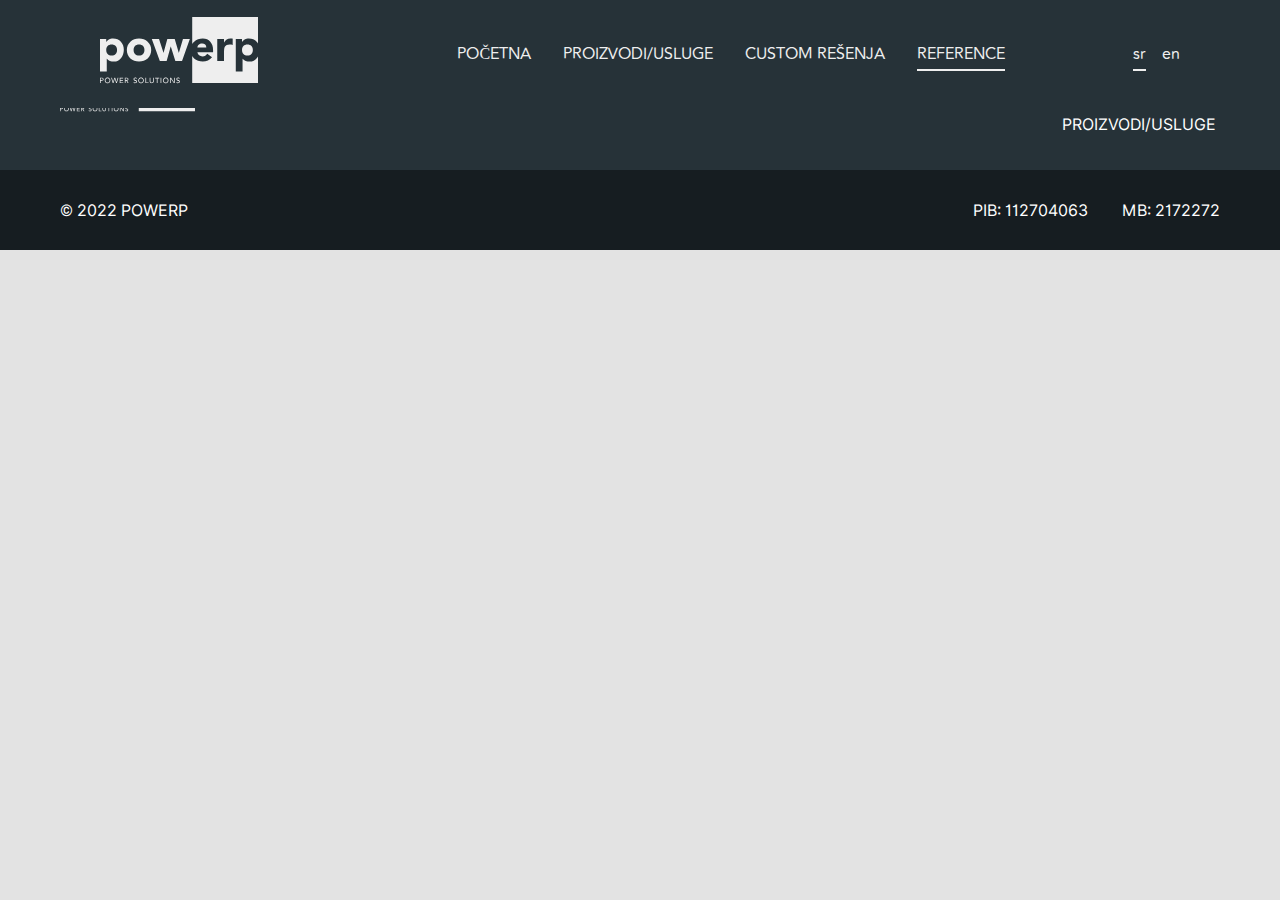
==== clients.html @ 22715ac1 "Navigation to Other Pages - DONE" ====
<!DOCTYPE html>
<html lang="en">
  <head>
    <meta charset="UTF-8" />
    <meta name="viewport" content="width=device-width, initial-scale=1.0" />
    <title>Reference</title>
    <link rel="stylesheet" href="style/common.css" />
    <link rel="stylesheet" href="style/mediaqueries.css" />
  </head>
  <body>
    <!-- Navigation -->
    <nav class="desktop-nav">
      <div class="logo"><img src="assets/images/logo.svg" alt="Logo" /></div>
      <div class="links">
        <ul class="nav-links">
          <li><a href="index.html">početna</a></li>
          <li><a href="products.html">proizvodi/usluge</a></li>
          <li><a href="custom.html">custom rešenja</a></li>
          <li><a href="#" class="active">reference</a></li>
        </ul>
        <ul class="language-links">
          <li><a href="#" class="active">sr</a></li>
          <li><a href="#">en</a></li>
        </ul>
      </div>
    </nav>

    <nav class="hamburger-nav">
      <div class="logo"><img src="assets/images/logo.svg" alt="Logo" /></div>
      <div class="hamburger-menu">
        <div class="hamburger-icon" onclick="toggleMenu()">
          <span></span>
          <span></span>
          <span></span>
          <span></span>
        </div>
        <div class="menu-links">
          <ul class="language-links">
            <li><a href="#" class="active">sr</a></li>
            <li><a href="#">en</a></li>
          </ul>
          <div class="logo">
            <img src="assets/images/logo.svg" alt="Logo" />
          </div>
          <li>
            <a href="#" class="active" onclick="toggleMenu()">šta radimo</a>
          </li>
          <li><a href="#" onclick="toggleMenu()">o nama</a></li>
          <li><a href="#" onclick="toggleMenu()">šta nudimo</a></li>
          <li><a href="#" onclick="toggleMenu()">kontakt</a></li>
        </div>
      </div>
    </nav>

    <!-- Footer Section -->
    <footer>
      <div class="contact-info-container">
        <div class="logo">
          <img src="./assets/images/logo.svg" alt="Logo" />
        </div>
        <div class="contact-container">
          <div class="contact-item">
            <img src="./assets/images/time-icon.svg" alt="Time" />
            <span>09-17h</span>
          </div>
          <div class="contact-item">
            <img src="./assets/images/pin-home-icon.svg" alt="Pin Home" />
            <span>Savski venac, Vojislava Vučkovića br.14</span>
          </div>
        </div>
        <ul class="contact-nav">
          <li><a href="#">power platforma</a></li>
          <li><a href="#">o nama</a></li>
          <li><a href="#">proizvodi/usluge</a></li>
        </ul>
      </div>
      <div class="copyright-container">
        <span>&copy; 2022 PowerP</span>
        <div class="right-part">
          <span>PIB: 112704063</span>
          <span>MB: 2172272</span>
        </div>
      </div>
    </footer>
  </body>
</html>
---- style/common.css ----
/* >>> General Styling <<< */

/* >> Custom Colors << */

:root {
  --nav-bg-color: #263238;
  --text-color-white: #eeeeee;
  --primary-color: #00a9bd;
  --primary-hover-color: #0e8390;
  --body-color: #e3e3e3;
  --btn-bg-color: #ff7f5c;
  --btn-bg-color-hover: #dc6848;
  --section-title-color: #4d4d4d;
  --text-color: #717171;
  --section-dark-bg-color: #1a1a1a;
  --copyright-bg-color: #161d21;
}

/* >> Custom Fonts << */

@font-face {
  font-family: "NavbarFont";
  src: url("../assets/fonts/avenir.ttf");
}

@font-face {
  font-family: "PageFontExtraBold";
  src: url("../assets/fonts/inter-extra-bold.otf");
}

@font-face {
  font-family: "PageFontBold";
  src: url("../assets/fonts/inter-bold.otf");
}

@font-face {
  font-family: "PageFont";
  src: url("../assets/fonts/inter-regular.otf");
}

* {
  margin: 0;
  padding: 0;
}

body {
  background-color: var(--body-color);
  overflow-x: hidden;
}

.title {
  font-family: "PageFontBold";
  font-size: 64px;
}

p {
  font-family: "PageFont";
  margin: 0;
  padding: 0;
  font-size: 18px;
}

.input-style {
  border: none;
  font-family: "PageFont";
  border-bottom: 1px solid black;
  background: transparent;
  padding: 5px 0;
  width: 250px;
}

.input-style:focus,
.input-style:focus-visible {
  outline: none;
}

.input-style::placeholder {
  color: black;
  font-family: "PageFont";
  font-size: 14px;
  text-transform: capitalize;
}

/* >>> Transition Styling <<<*/

a,
.btn {
  transition: all 300ms ease;
}

/* >>> Navbar Styling <<< */

nav,
.links,
.nav-links,
.language-links {
  display: flex;
}

nav {
  justify-content: space-around;
  align-items: center;
  position: fixed;
  z-index: 5;
  font-family: "NavbarFont";
  width: 100%;
  background-color: var(--nav-bg-color);
}

.nav-links {
  list-style: none;
  font-size: 16px;
  gap: 2rem;
  text-transform: uppercase;
}

.language-links {
  margin-left: 8rem;
  list-style: none;
  font-size: 16px;
  gap: 1rem;
}

.nav-links a,
.language-links a {
  color: var(--text-color-white);
  text-decoration: none;
  position: relative;
}

.nav-links a:after,
.language-links a:after {
  content: "";
  position: absolute;
  height: 2px;
  background-color: var(--text-color-white);
  width: 0;
  left: 0;
  bottom: -5px;
  transition: 0.4s;
}

.nav-links a:hover:after,
.nav-links a.active:after,
.language-links a.active:after,
.language-links a:hover:after {
  width: 100%;
}

/* >> Desktop Navbar Styling << */

.desktop-nav {
  height: 108px;
}

/* >> Mobile Navbar Styling << */

.hamburger-nav {
  display: none;
  height: 108px;
  position: relative;
}

.hamburger-menu {
  display: inline-block;
}

.hamburger-icon {
  height: 18px;
  width: 25px;
  position: relative;
  -webkit-transform: rotate(0deg);
  -moz-transform: rotate(0deg);
  -o-transform: rotate(0deg);
  transform: rotate(0deg);
  -webkit-transition: 0.5s ease-in-out;
  -moz-transition: 0.5s ease-in-out;
  -o-transition: 0.5s ease-in-out;
  transition: 0.5s ease-in-out;
  cursor: pointer;
}

.hamburger-icon span {
  display: block;
  position: absolute;
  height: 3px;
  width: 100%;
  background-color: var(--text-color-white);
  border-radius: 9px;
  opacity: 1;
  left: 0;
  -webkit-transform: rotate(0deg);
  -moz-transform: rotate(0deg);
  -o-transform: rotate(0deg);
  transform: rotate(0deg);
  -webkit-transition: 0.25s ease-in-out;
  -moz-transition: 0.25s ease-in-out;
  -o-transition: 0.25s ease-in-out;
  transition: 0.25s ease-in-out;
}

.hamburger-icon span:nth-child(1) {
  top: 0px;
}

.hamburger-icon span:nth-child(2),
#nav-icon3 span:nth-child(3) {
  top: 8px;
}

.hamburger-icon span:nth-child(4) {
  top: 16px;
}

.hamburger-icon.open span:nth-child(1) {
  top: 8px;
  width: 0%;
  left: 50%;
}

.hamburger-icon.open span:nth-child(2) {
  -webkit-transform: rotate(45deg);
  -moz-transform: rotate(45deg);
  -o-transform: rotate(45deg);
  transform: rotate(45deg);
  top: 8px;
}

.hamburger-icon.open span:nth-child(3) {
  -webkit-transform: rotate(-45deg);
  -moz-transform: rotate(-45deg);
  -o-transform: rotate(-45deg);
  transform: rotate(-45deg);
  top: 8px;
}

.hamburger-icon.open span:nth-child(4) {
  top: 8px;
  width: 0%;
  left: 50%;
}

.hamburger-menu .menu-links {
  position: absolute;
  display: flex;
  flex-direction: column;
  top: 100%;
  width: 100%;
  height: calc(100vh - 108px);
  background-color: var(--primary-color);
  left: 0;
  max-height: 0;
  overflow: hidden;
  transition: all 0.3 ease-in-out;
}

.hamburger-menu .menu-links a {
  display: block;
  text-align: center;
  padding: 20px;
  text-transform: capitalize;
  font-size: 16px;
  color: var(--text-color-white);
  text-decoration: none;
  transition: all 0.3 ease-in-out;
}

.hamburger-menu .menu-links .language-links {
  padding: 30px 20px 20px 20px;
}

.hamburger-menu .menu-links .language-links a {
  display: block;
  padding: 0;
  width: 100%;
  text-transform: uppercase;
  font-size: 14px;
}

.hamburger-menu .menu-links .logo {
  display: flex;
  justify-content: center;
  padding: 30px 0 40px 0;
}

.hamburger-menu .menu-links .logo img {
  height: 55px;
}

.hamburger-menu .menu-links li {
  list-style: none;
}

.hamburger-menu .menu-links.open {
  max-height: calc(100vh - 108px);
}

/* >>> Divider Styling <<< */

.divider {
  margin: 0;
  padding: 0;
  border: 0;
  height: 40px;
  width: 100%;
}

.gradient-1 {
  background: linear-gradient(
    90deg,
    rgba(38, 50, 56, 1) 0%,
    rgba(13, 129, 144, 1) 64%,
    rgba(0, 169, 189, 1) 100%
  );
}

/* >>> Button Styling <<< */

.btn {
  border-radius: 5px;
  background-color: var(--btn-bg-color);
  border: none;
  color: #ffffff;
  padding: 15px 30px;
  font-size: 16px;
  cursor: pointer;
}

.btn:hover {
  background-color: var(--btn-bg-color-hover);
}

/* >>> Partners Section Styling <<< */

@keyframes slide {
  from {
    transform: translateX(0);
  }

  to {
    transform: translateX(-100%);
  }
}

.partners-section {
  display: flex;
  justify-content: center;
  align-items: center;
}

.partners-content {
  display: flex;
  flex-direction: column;
  align-items: start;
  justify-content: center;
  width: 100%;
}

.partners-content .title {
  font-size: 44px;
  margin-bottom: 110px;
  margin-left: 120px;
}

.partners-content .title span {
  font-family: "PageFontExtraBold";
  color: var(--primary-color);
}

.partners-container {
  background-color: black;
  padding: 50px 0;
  width: 100%;
  overflow: hidden;
  white-space: nowrap;
  position: relative;
}

.partners-container::before {
  content: "";
  position: absolute;
  top: 0;
  left: 0;
  z-index: 2;
  width: 250px;
  height: 100%;
  background: linear-gradient(to left, rgba(0, 0, 0, 0), black);
}

.partners-container::after {
  content: "";
  position: absolute;
  top: 0;
  right: 0;
  z-index: 2;
  width: 250px;
  height: 100%;
  background: linear-gradient(to right, rgba(0, 0, 0, 0), black);
}

.partners-container:hover .partners-slide {
  animation-play-state: paused;
}

.partners-slide {
  display: inline-block;
  animation: 45s slide infinite linear;
}

.partners-slide img {
  height: 80px;
  margin: 0 120px;
}

/* >>> Map Section Styling <<< */

.map-section {
  display: flex;
  align-items: center;
  width: 100%;
}

.map-container img {
  width: 1070px;
}

.map-section .form-container {
  display: flex;
  flex-direction: column;
  justify-content: center;
  align-items: center;
  width: 100%;
}

.map-section .form-container .first-row,
.map-section .form-container .second-row {
  margin-bottom: 18px;
}

.map-section .form-container .first-row .input-style:first-child,
.map-section .form-container .second-row .input-style:first-child {
  margin-right: 40px;
}

.map-section .form-container textarea {
  width: 100% !important;
  border-color: var(--primary-color);
}

.map-section .form-container textarea::placeholder {
  color: var(--primary-color);
}

.map-section .form-container .btn {
  background-color: var(--primary-color);
  float: right;
  margin-top: 70px;
}

.map-section .form-container .btn:hover {
  background-color: var(--primary-hover-color);
}

/* >>> Copyright Footer Styling <<< */

.copyright-container {
  width: 100%;
  height: 80px;
  background-color: var(--copyright-bg-color);
  color: white;
  display: flex;
  font-family: "PageFont";
  justify-content: space-between;
  align-items: center;
}

.copyright-container span:first-child {
  margin-left: 60px;
}

.copyright-container .right-part {
  margin-right: 60px;
}

.copyright-container .right-part span:first-child {
  margin-right: 30px;
}

.copyright-container span {
  text-transform: uppercase;
}

/* >>> Contact Footer Styling <<< */

.contact-info-container {
  width: 100%;
  height: 170px;
  background-color: var(--nav-bg-color);
  color: white;
  display: flex;
  font-family: "PageFont";
  justify-content: space-between;
  align-items: center;
}

.contact-info-container .logo {
  margin-left: 60px;
}

.contact-info-container .logo img {
  width: 135px;
}

.contact-info-container .contact-container,
.contact-info-container .contact-container .contact-item {
  display: flex;
  align-items: center;
}

.contact-info-container .contact-container .contact-item img {
  width: 28px;
  margin-right: 10px;
}

.contact-info-container .contact-container .contact-item:first-child {
  margin-right: 50px;
}

.contact-info-container .contact-nav {
  margin-right: 60px;
  list-style: none;
  font-size: 16px;
  text-transform: uppercase;
}

.contact-info-container .contact-nav li {
  margin-bottom: 20px;
}

.contact-info-container .contact-nav li:last-child {
  margin-bottom: 0;
}

.contact-info-container .contact-nav a {
  text-decoration: none;
  color: white;
}
---- style/mediaqueries.css ----
/* >>> CUSTOM QUERIES <<< */

@media screen and (max-width: 1700px) {
  .about-us-section .paragraph-container:first-child {
    margin-right: 200px;
  }

  .map-container img {
    width: 840px;
  }
}

@media screen and (max-width: 1600px) {
  .team-container {
    grid-template-columns: repeat(3, 1fr);
  }

  .team-container .team-item img {
    width: 300px;
  }
}

@media screen and (max-width: 1400px) {
  .hero-text {
    margin-right: 8rem;
    width: 450px;
  }

  .products-hero-text {
    width: 450px;
  }

  .hero-text .title,
  .products-hero-text .title,
  .custom-hero-text .title,
  .erp-section .title,
  .pwr-platform-section .title {
    font-size: 55px;
  }

  .hero-text,
  .erp-info p,
  .pwr-platform-info p {
    max-width: 450px;
  }

  .products-hero-text,
  .custom-hero-text {
    max-width: 400px;
  }

  .custom-hero-section .text-right p {
    width: 400px;
    margin-top: 140px;
    margin-left: 6rem;
  }

  .products-hero-image {
    margin-left: 8rem;
    width: 350px;
  }

  .products-hero-image img {
    width: 350px;
  }

  .products-hero-image .circle {
    width: 290px;
    height: 290px;
  }

  .hero-image img {
    width: 450px;
  }

  .hero-line {
    bottom: -7rem;
  }

  .hero-line img {
    width: 450px;
  }

  .erp-image img {
    width: 350px;
    margin-right: 150px;
  }

  .pwr-platform-image img {
    width: 360px;
    margin-left: 150px;
  }

  .pwr-platform-bg-circle img {
    height: 900px;
  }

  .about-us-content {
    width: 80%;
  }

  .about-us-section .paragraph-container:first-child {
    margin-right: 100px;
  }

  .map-container img {
    width: 620px;
  }

  .map-section .form-container .btn {
    margin-top: 20px;
  }

  .input-style {
    width: 170px;
  }
}

/* >>> SMALL LAPTOP SCREEN SIZE: 1024px <<< */

@media screen and (max-width: 1024px) {
  .nav-links,
  .language-links {
    font-size: 12px;
  }

  .language-links {
    margin-left: 5rem;
  }

  .logo img {
    height: 50px;
  }

  .hero-text {
    margin-right: 2rem;
    width: 350px;
  }

  .products-hero-text,
  .custom-hero-text {
    width: 300px;
  }

  .custom-hero-section .text-right p {
    width: 300px;
    margin-top: 110px;
    margin-left: 2rem;
  }

  .products-hero-image {
    margin-left: 2rem;
    width: 300px !important;
  }

  .products-hero-image img {
    width: 300px !important;
  }

  .products-hero-image .circle {
    width: 240px;
    height: 240px;
  }

  .hero-text .title,
  .products-hero-text .title,
  .custom-hero-text .title,
  .erp-info .title,
  .pwr-platform-info .title {
    font-size: 35px;
  }

  .hero-text p,
  .products-hero-text p,
  .custom-hero-text p,
  .custom-hero-section .text-right p,
  .erp-info p,
  .pwr-platform-info p {
    font-size: 14px;
    max-width: 350px;
  }

  .about-us-info {
    font-size: 16px;
  }

  .about-us-section .paragraph-container p,
  .about-us-section .second-paragraph-container p,
  .contact-info-container .contact-container span,
  .contact-info-container .contact-nav a {
    font-size: 14px;
  }

  .contact-info-container .contact-container {
    flex-direction: column;
  }

  .contact-info-container .contact-container .contact-item:first-child {
    margin-right: 20px;
  }

  .about-us-section .second-paragraph-container p {
    margin-left: 100px;
  }

  .hero-image img,
  .products-hero-image img {
    width: 350px;
  }

  .erp-image img {
    width: 300px;
    margin-right: 100px;
  }

  .pwr-platform-image img {
    width: 300px;
    margin-left: 100px;
  }

  .pwr-platform-bg-circle img {
    height: 700px;
  }

  .hero-line img {
    width: 300px;
  }

  .about-us-section .first-paragraph-container {
    flex-direction: column;
  }

  .about-us-section .second-paragraph-container img {
    width: 300px;
  }

  .about-us-section .paragraph-container:first-child {
    margin-right: 0;
    margin-bottom: 100px;
  }

  .team-container {
    grid-template-columns: repeat(2, 1fr);
  }

  .map-container img {
    width: 520px;
  }

  .map-section .form-container {
    margin-top: 20px;
  }

  .map-section .form-container .first-row,
  .map-section .form-container .second-row {
    display: flex;
    flex-direction: column;
  }

  .map-section .form-container .first-row .input-style:first-child,
  .map-section .form-container .second-row .input-style:first-child {
    margin-bottom: 18px;
  }

  .map-section .form-container .btn {
    margin-top: 20px;
    margin-bottom: 40px;
    float: initial;
  }

  .input-style {
    width: 200px !important;
  }

  .map-section .form-container textarea {
    width: 200px !important;
  }
}

/* >>> TABLET SCREEN SIZE: 769px <<< */

@media screen and (max-width: 769px) {
  .desktop-nav {
    display: none;
  }

  .hamburger-nav {
    display: flex;
  }

  .hamburger-nav .logo img {
    height: 30px;
  }

  .hamburger-menu .menu-links .language-links {
    margin-left: auto;
  }

  .hero-section,
  .products-hero-section,
  .custom-hero-section,
  .erp-section,
  .pwr-platform-section,
  .about-us-section,
  .team-section,
  .contact-info-container,
  .copyright-container,
  .partners-section,
  .map-section,
  .divider {
    display: none;
  }
}
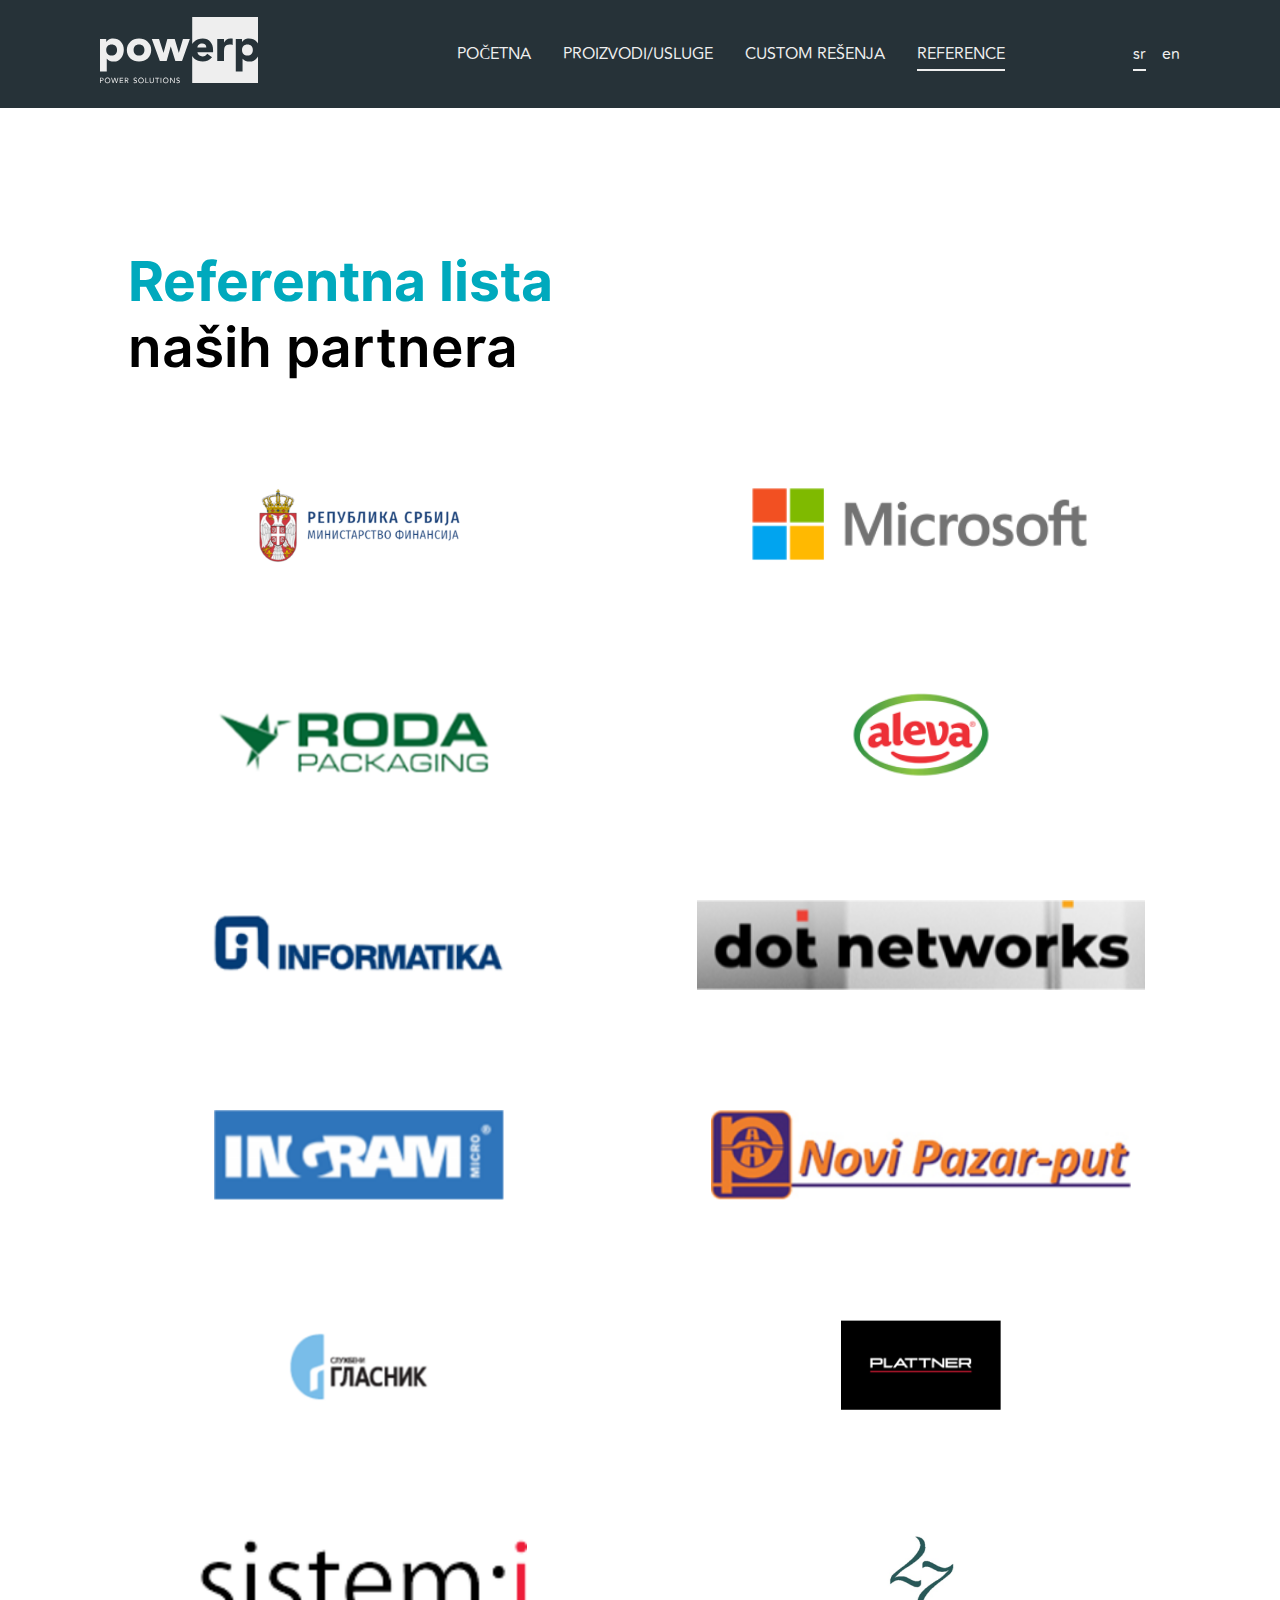
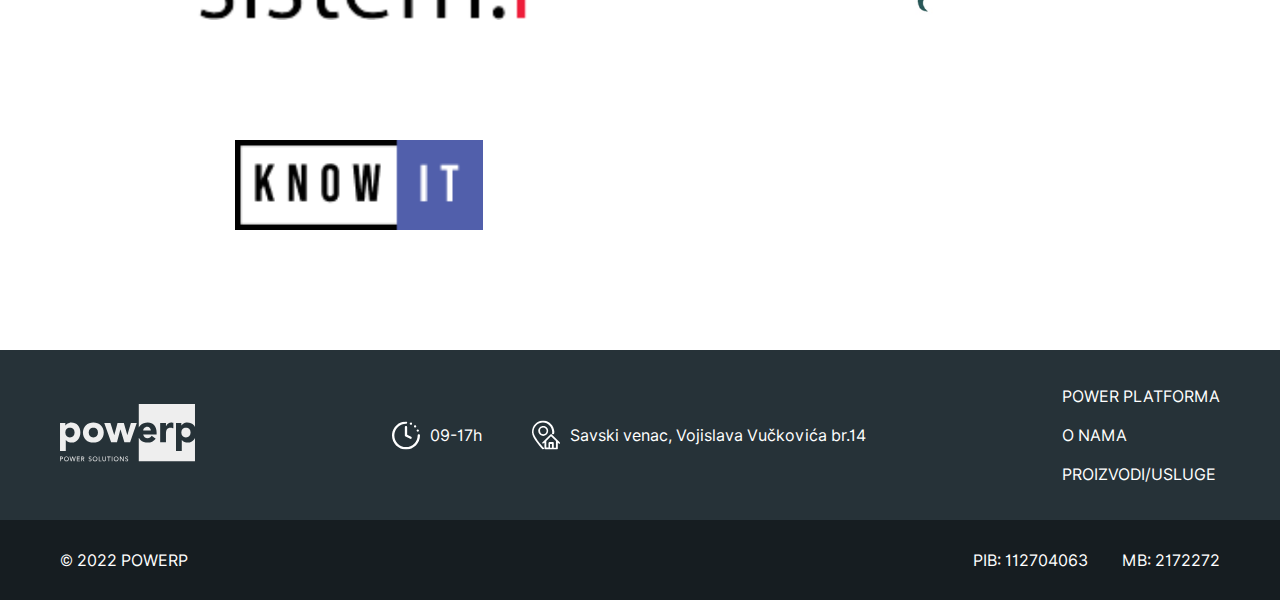
==== commit a167453f: "References Page [Desktop/Mobile] - DONE" ====
--- a/clients.html
+++ b/clients.html
@@ -5,6 +5,7 @@
     <meta name="viewport" content="width=device-width, initial-scale=1.0" />
     <title>Reference</title>
     <link rel="stylesheet" href="style/common.css" />
+    <link rel="stylesheet" href="style/clients.css" />
     <link rel="stylesheet" href="style/mediaqueries.css" />
   </head>
   <body>
@@ -52,6 +53,54 @@
       </div>
     </nav>
 
+    <!-- References Section -->
+    <section class="references-section">
+      <div class="references-content">
+        <h2 class="title"><span>Referentna lista</span> naših partnera</h2>
+        <div class="logos-container">
+          <div class="logo-image">
+            <img src="assets/images/clients/partner-1.png" alt="Partner-1" />
+          </div>
+          <div class="logo-image">
+            <img src="assets/images/clients/partner-2.png" alt="Partner-2" />
+          </div>
+          <div class="logo-image">
+            <img src="assets/images/clients/partner-3.png" alt="Partner-3" />
+          </div>
+          <div class="logo-image">
+            <img src="assets/images/clients/partner-4.png" alt="Partner-4" />
+          </div>
+          <div class="logo-image">
+            <img src="assets/images/clients/partner-5.png" alt="Partner-5" />
+          </div>
+          <div class="logo-image">
+            <img src="assets/images/clients/partner-6.png" alt="Partner-6" />
+          </div>
+          <div class="logo-image">
+            <img src="assets/images/clients/partner-7.png" alt="Partner-7" />
+          </div>
+          <div class="logo-image">
+            <img src="assets/images/clients/partner-8.png" alt="Partner-8" />
+          </div>
+          <div class="logo-image">
+            <img src="assets/images/clients/partner-9.png" alt="Partner-9" />
+          </div>
+          <div class="logo-image">
+            <img src="assets/images/clients/partner-10.png" alt="Partner-10" />
+          </div>
+          <div class="logo-image">
+            <img src="assets/images/clients/partner-11.png" alt="Partner-11" />
+          </div>
+          <div class="logo-image">
+            <img src="assets/images/clients/partner-12.png" alt="Partner-12" />
+          </div>
+          <div class="logo-image">
+            <img src="assets/images/clients/partner-13.png" alt="Partner-13" />
+          </div>
+        </div>
+      </div>
+    </section>
+
     <!-- Footer Section -->
     <footer>
       <div class="contact-info-container">
--- a/style/clients.css
+++ b/style/clients.css
@@ -0,0 +1,44 @@
+/* >>> References Section Styling <<< */
+
+.references-section {
+  display: flex;
+  justify-content: center;
+  align-items: center;
+  background-color: white;
+  padding: 248px 0 120px;
+}
+
+.references-section .title {
+  margin-bottom: 100px;
+  margin-left: 200px;
+  max-width: 500px;
+}
+
+.references-section .title span {
+  color: var(--primary-color);
+  font-family: "PageFontExtraBold";
+}
+
+.references-content {
+  display: flex;
+  flex-direction: column;
+  justify-content: center;
+  width: 80%;
+}
+
+.references-content .logos-container {
+  display: grid;
+  grid-template-columns: repeat(4, 1fr);
+  gap: 100px;
+  row-gap: 120px;
+}
+
+.references-content .logos-container .logo-image {
+  width: 100%;
+  display: flex;
+  justify-content: center;
+}
+
+.references-content .logos-container .logo-image img {
+  height: 80px;
+}
--- a/style/mediaqueries.css
+++ b/style/mediaqueries.css
@@ -1,4 +1,27 @@
 /* >>> CUSTOM QUERIES <<< */
+
+@media screen and (max-width: 1900px) {
+  .products-services-content,
+  .hero-section .hero-content,
+  .pwr-platform-section .pwr-platform-content,
+  .custom-solutions-section .custom-solutions-content,
+  .custom-hero-section .custom-hero-content,
+  .about-us-section .about-us-content,
+  .products-title-section .products-title-content,
+  .products-hero-section .products-hero-content,
+  .focus-section .focus-content,
+  .powerpack-section .powerpack-content,
+  .references-section .references-content,
+  .pros-section .pros-content {
+    width: 80%;
+  }
+
+  .references-content .logos-container {
+    grid-template-columns: repeat(3, 1fr);
+    gap: 100px;
+    row-gap: 120px;
+  }
+}
 
 @media screen and (max-width: 1700px) {
   .about-us-section .paragraph-container:first-child {
@@ -18,11 +41,37 @@
   .team-container .team-item img {
     width: 300px;
   }
+
+  .team-container .team-item p {
+    max-width: 300px;
+  }
+
+  .pros-content {
+    width: 80%;
+  }
+
+  .powerpack-content {
+    gap: 200px;
+    row-gap: 70px;
+  }
+
+  .references-section .title {
+    margin-left: 100px;
+  }
+
+  .references-content .logos-container {
+    grid-template-columns: repeat(3, 1fr);
+    gap: 50px;
+    row-gap: 80px;
+  }
+
+  .references-content .logos-container .logo-image img {
+    height: 60px;
+  }
 }
 
 @media screen and (max-width: 1400px) {
   .hero-text {
-    margin-right: 8rem;
     width: 450px;
   }
 
@@ -34,13 +83,16 @@
   .products-hero-text .title,
   .custom-hero-text .title,
   .erp-section .title,
-  .pwr-platform-section .title {
+  .pwr-platform-section .title,
+  .custom-solutions-section .title,
+  .references-section .title {
     font-size: 55px;
   }
 
   .hero-text,
   .erp-info p,
-  .pwr-platform-info p {
+  .pwr-platform-info p,
+  .custom-solutions-info p {
     max-width: 450px;
   }
 
@@ -70,11 +122,7 @@
   }
 
   .hero-image img {
-    width: 450px;
-  }
-
-  .hero-line {
-    bottom: -7rem;
+    width: 420px;
   }
 
   .hero-line img {
@@ -91,14 +139,14 @@
     margin-left: 150px;
   }
 
+  .custom-solutions-image img {
+    width: 450px;
+  }
+
   .pwr-platform-bg-circle img {
     height: 900px;
   }
 
-  .about-us-content {
-    width: 80%;
-  }
-
   .about-us-section .paragraph-container:first-child {
     margin-right: 100px;
   }
@@ -113,6 +161,49 @@
 
   .input-style {
     width: 170px;
+  }
+
+  .products-title-content img {
+    width: 700px;
+  }
+
+  .products-services-content .services-item h2 {
+    font-size: 26px;
+    width: 350px;
+  }
+
+  .products-services-content .services-item p {
+    width: 350px;
+  }
+
+  .focus-content .focus-item:last-child {
+    margin-left: 50px;
+  }
+
+  .pros-item:first-child {
+    margin-right: 150px;
+  }
+
+  .pros-item p {
+    font-size: 20px;
+  }
+
+  .custom-title-content h2 {
+    font-size: 28px;
+  }
+
+  .references-section .title {
+    margin-left: 0;
+  }
+
+  .references-content .logos-container {
+    grid-template-columns: repeat(2, 1fr);
+    gap: 100px;
+    row-gap: 120px;
+  }
+
+  .references-content .logos-container .logo-image img {
+    height: 90px;
   }
 }
 
@@ -133,7 +224,6 @@
   }
 
   .hero-text {
-    margin-right: 2rem;
     width: 350px;
   }
 
@@ -166,7 +256,8 @@
   .products-hero-text .title,
   .custom-hero-text .title,
   .erp-info .title,
-  .pwr-platform-info .title {
+  .pwr-platform-info .title,
+  .custom-solutions-info .title {
     font-size: 35px;
   }
 
@@ -175,9 +266,14 @@
   .custom-hero-text p,
   .custom-hero-section .text-right p,
   .erp-info p,
-  .pwr-platform-info p {
+  .pwr-platform-info p,
+  .custom-solutions-info p {
     font-size: 14px;
     max-width: 350px;
+  }
+
+  .custom-solutions-info p {
+    margin-right: 50px;
   }
 
   .about-us-info {
@@ -187,7 +283,8 @@
   .about-us-section .paragraph-container p,
   .about-us-section .second-paragraph-container p,
   .contact-info-container .contact-container span,
-  .contact-info-container .contact-nav a {
+  .contact-info-container .contact-nav a,
+  .focus-content .focus-item p {
     font-size: 14px;
   }
 
@@ -218,12 +315,16 @@
     margin-left: 100px;
   }
 
+  .custom-solutions-image img {
+    width: 350px;
+  }
+
   .pwr-platform-bg-circle img {
     height: 700px;
   }
 
   .hero-line img {
-    width: 300px;
+    width: 350px;
   }
 
   .about-us-section .first-paragraph-container {
@@ -274,6 +375,39 @@
 
   .map-section .form-container textarea {
     width: 200px !important;
+  }
+
+  .products-services-content .services-item h2 {
+    font-size: 22px;
+    width: 250px;
+  }
+
+  .products-services-content .services-item p {
+    font-size: 14px;
+    width: 250px;
+  }
+
+  .pros-row {
+    justify-content: center;
+    align-items: center;
+    flex-direction: column;
+  }
+
+  .pros-item:first-child {
+    margin-right: 0;
+    margin-bottom: 70px;
+  }
+
+  .custom-title-content h2 {
+    font-size: 24px;
+  }
+
+  .powerpack-content {
+    grid-template-columns: repeat(2, 1fr);
+  }
+
+  .references-content .logos-container {
+    grid-template-columns: repeat(1, 1fr);
   }
 }
 
@@ -301,12 +435,20 @@
   .custom-hero-section,
   .erp-section,
   .pwr-platform-section,
+  .custom-solutions-section,
   .about-us-section,
   .team-section,
   .contact-info-container,
   .copyright-container,
   .partners-section,
   .map-section,
+  .products-title-section,
+  .products-services-section,
+  .focus-section,
+  .pros-section,
+  .powerpack-section,
+  .custom-title-section,
+  .references-section,
   .divider {
     display: none;
   }
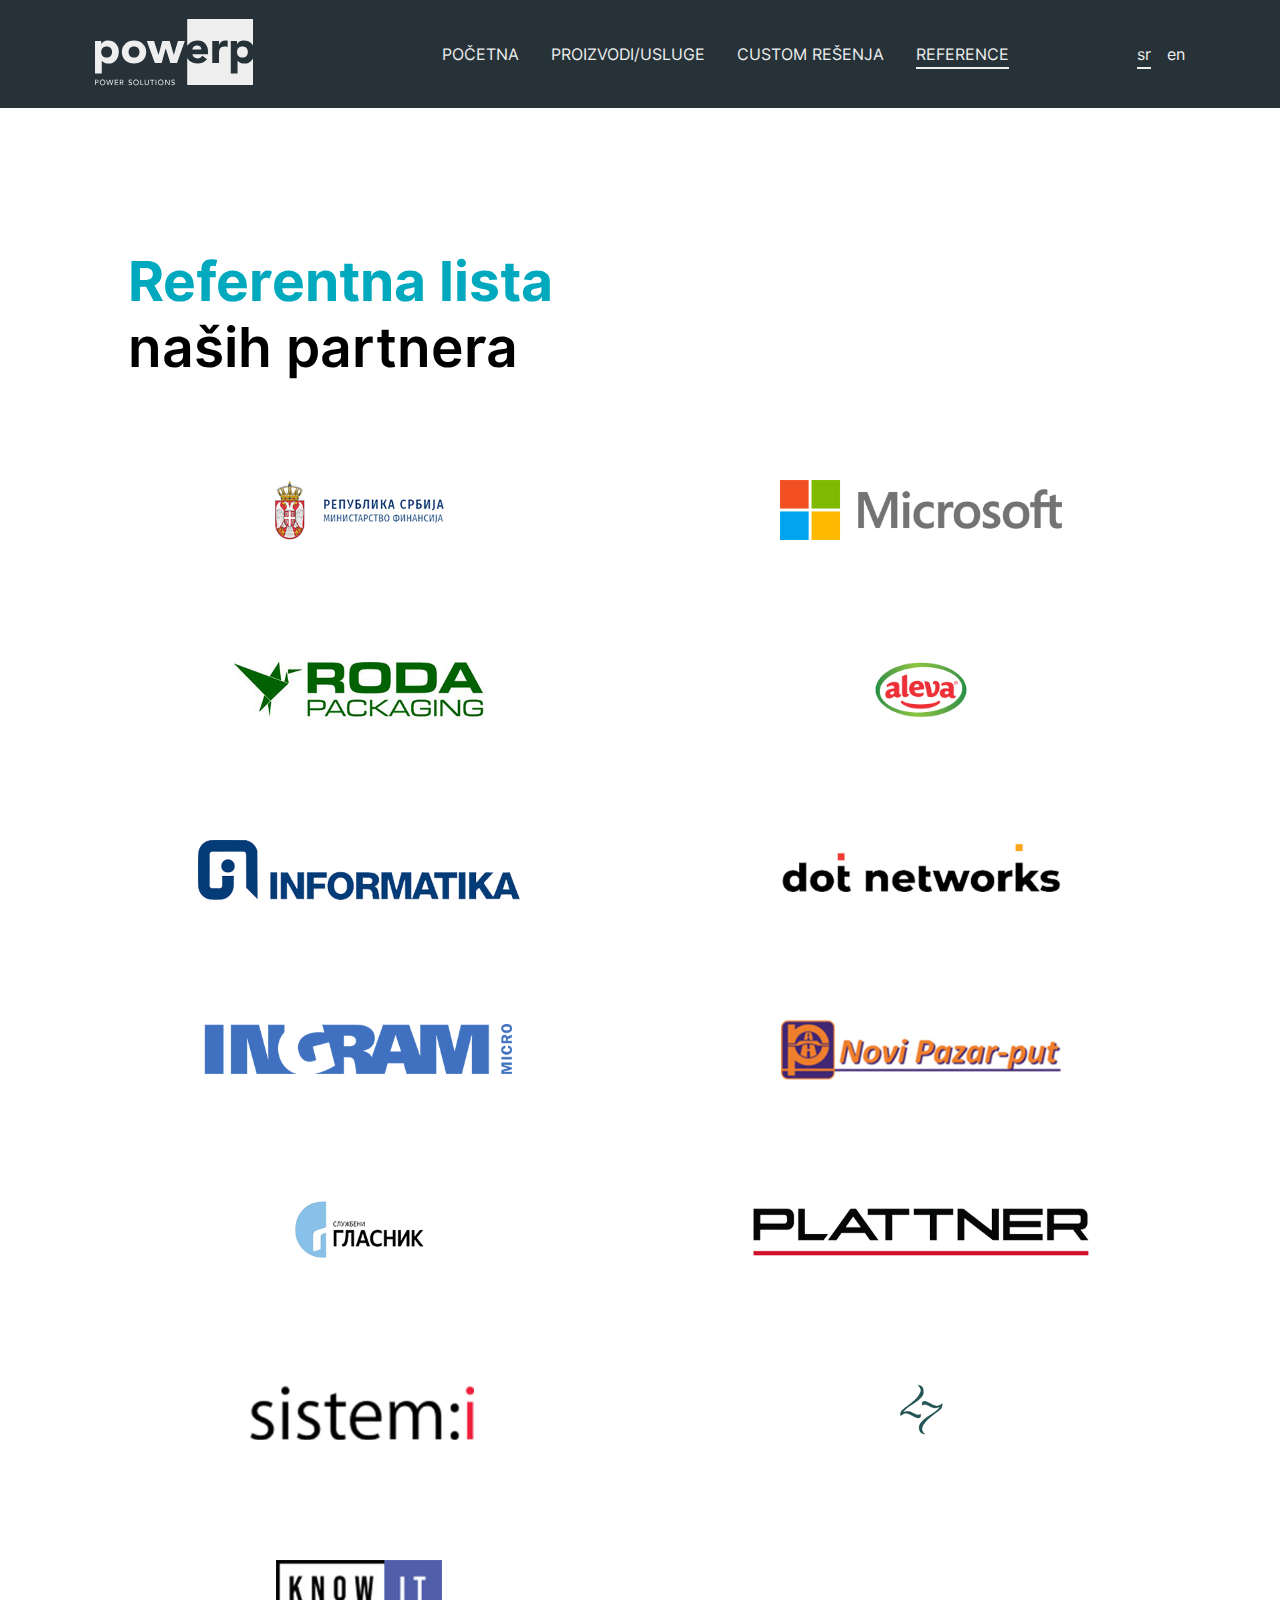
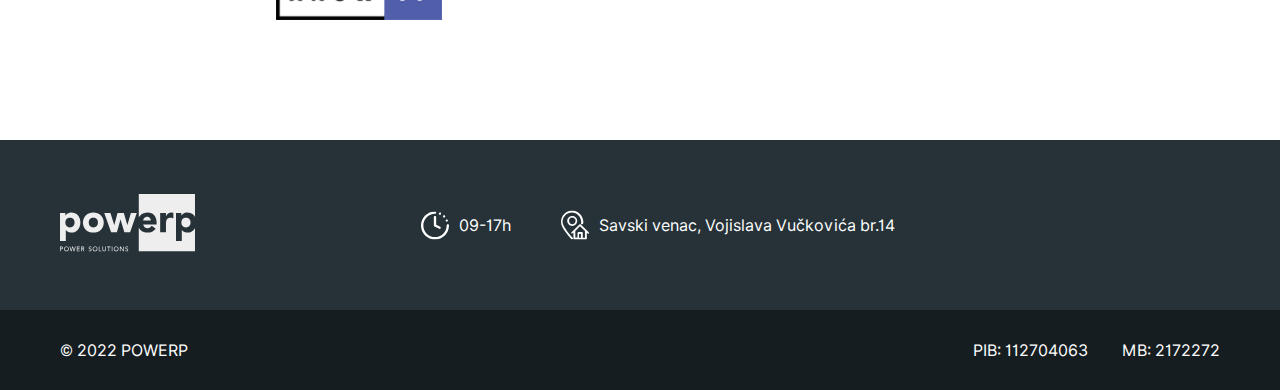
==== commit 97af09cd: "All Request Fixes - DONE" ====
--- a/clients.html
+++ b/clients.html
@@ -4,6 +4,7 @@
     <meta charset="UTF-8" />
     <meta name="viewport" content="width=device-width, initial-scale=1.0" />
     <title>Reference</title>
+    <link rel="icon" type="image/x-icon" href="assets/images/favicon.ico" />
     <link rel="stylesheet" href="style/common.css" />
     <link rel="stylesheet" href="style/clients.css" />
     <link rel="stylesheet" href="style/mediaqueries.css" />
@@ -59,43 +60,82 @@
         <h2 class="title"><span>Referentna lista</span> naših partnera</h2>
         <div class="logos-container">
           <div class="logo-image">
-            <img src="assets/images/clients/partner-1.png" alt="Partner-1" />
+            <img
+              src="assets/images/clients/partner-1-white.png"
+              alt="Partner-1"
+            />
           </div>
           <div class="logo-image">
-            <img src="assets/images/clients/partner-2.png" alt="Partner-2" />
+            <img
+              src="assets/images/clients/partner-2-white.png"
+              alt="Partner-2"
+            />
           </div>
           <div class="logo-image">
-            <img src="assets/images/clients/partner-3.png" alt="Partner-3" />
+            <img
+              src="assets/images/clients/partner-3-white.png"
+              alt="Partner-3"
+            />
           </div>
           <div class="logo-image">
-            <img src="assets/images/clients/partner-4.png" alt="Partner-4" />
+            <img
+              src="assets/images/clients/partner-4-white.png"
+              alt="Partner-4"
+            />
           </div>
           <div class="logo-image">
-            <img src="assets/images/clients/partner-5.png" alt="Partner-5" />
+            <img
+              src="assets/images/clients/partner-5-white.png"
+              alt="Partner-5"
+            />
           </div>
           <div class="logo-image">
-            <img src="assets/images/clients/partner-6.png" alt="Partner-6" />
+            <img
+              src="assets/images/clients/partner-6-white.png"
+              alt="Partner-6"
+            />
           </div>
           <div class="logo-image">
-            <img src="assets/images/clients/partner-7.png" alt="Partner-7" />
+            <img
+              src="assets/images/clients/partner-7-white.png"
+              alt="Partner-7"
+            />
           </div>
           <div class="logo-image">
-            <img src="assets/images/clients/partner-8.png" alt="Partner-8" />
+            <img
+              src="assets/images/clients/partner-8-white.png"
+              alt="Partner-8"
+            />
           </div>
           <div class="logo-image">
-            <img src="assets/images/clients/partner-9.png" alt="Partner-9" />
+            <img
+              src="assets/images/clients/partner-9-white.png"
+              alt="Partner-9"
+            />
           </div>
           <div class="logo-image">
-            <img src="assets/images/clients/partner-10.png" alt="Partner-10" />
+            <img
+              src="assets/images/clients/partner-10-white.png"
+              alt="Partner-10"
+            />
           </div>
           <div class="logo-image">
-            <img src="assets/images/clients/partner-11.png" alt="Partner-11" />
+            <img
+              src="assets/images/clients/partner-11-white.png"
+              alt="Partner-11"
+            />
           </div>
           <div class="logo-image">
-            <img src="assets/images/clients/partner-12.png" alt="Partner-12" />
+            <img
+              src="assets/images/clients/partner-12-white.png"
+              alt="Partner-12"
+            />
           </div>
           <div class="logo-image">
-            <img src="assets/images/clients/partner-13.png" alt="Partner-13" />
+            <img
+              src="assets/images/clients/partner-13-white.png"
+              alt="Partner-13"
+            />
           </div>
         </div>
       </div>
@@ -117,11 +157,7 @@
             <span>Savski venac, Vojislava Vučkovića br.14</span>
           </div>
         </div>
-        <ul class="contact-nav">
-          <li><a href="#">power platforma</a></li>
-          <li><a href="#">o nama</a></li>
-          <li><a href="#">proizvodi/usluge</a></li>
-        </ul>
+        <div class="contact-nav"></div>
       </div>
       <div class="copyright-container">
         <span>&copy; 2022 PowerP</span>
--- a/style/common.css
+++ b/style/common.css
@@ -14,14 +14,10 @@
   --text-color: #717171;
   --section-dark-bg-color: #1a1a1a;
   --copyright-bg-color: #161d21;
+  --slider-track-color: #bebebe;
 }
 
 /* >> Custom Fonts << */
-
-@font-face {
-  font-family: "NavbarFont";
-  src: url("../assets/fonts/avenir.ttf");
-}
 
 @font-face {
   font-family: "PageFontExtraBold";
@@ -102,7 +98,7 @@
   align-items: center;
   position: fixed;
   z-index: 5;
-  font-family: "NavbarFont";
+  font-family: "PageFont";
   width: 100%;
   background-color: var(--nav-bg-color);
 }
@@ -320,7 +316,9 @@
   border-radius: 5px;
   background-color: var(--btn-bg-color);
   border: none;
-  color: #ffffff;
+  text-decoration: none;
+  color: white;
+  font-family: "PageFont";
   padding: 15px 30px;
   font-size: 16px;
   cursor: pointer;
@@ -528,20 +526,6 @@
 
 .contact-info-container .contact-nav {
   margin-right: 60px;
-  list-style: none;
-  font-size: 16px;
-  text-transform: uppercase;
-}
-
-.contact-info-container .contact-nav li {
-  margin-bottom: 20px;
-}
-
-.contact-info-container .contact-nav li:last-child {
-  margin-bottom: 0;
-}
-
-.contact-info-container .contact-nav a {
-  text-decoration: none;
-  color: white;
-}
+  width: 100px;
+  height: 100%;
+}
--- a/style/clients.css
+++ b/style/clients.css
@@ -28,7 +28,7 @@
 
 .references-content .logos-container {
   display: grid;
-  grid-template-columns: repeat(4, 1fr);
+  grid-template-columns: repeat(3, 1fr);
   gap: 100px;
   row-gap: 120px;
 }
--- a/style/mediaqueries.css
+++ b/style/mediaqueries.css
@@ -17,7 +17,6 @@
   }
 
   .references-content .logos-container {
-    grid-template-columns: repeat(3, 1fr);
     gap: 100px;
     row-gap: 120px;
   }
@@ -30,29 +29,6 @@
 
   .map-container img {
     width: 840px;
-  }
-}
-
-@media screen and (max-width: 1600px) {
-  .team-container {
-    grid-template-columns: repeat(3, 1fr);
-  }
-
-  .team-container .team-item img {
-    width: 300px;
-  }
-
-  .team-container .team-item p {
-    max-width: 300px;
-  }
-
-  .pros-content {
-    width: 80%;
-  }
-
-  .powerpack-content {
-    gap: 200px;
-    row-gap: 70px;
   }
 
   .references-section .title {
@@ -67,6 +43,29 @@
 
   .references-content .logos-container .logo-image img {
     height: 60px;
+  }
+}
+
+@media screen and (max-width: 1600px) {
+  .team-container {
+    grid-template-columns: repeat(3, 1fr);
+  }
+
+  .team-container .team-item img {
+    width: 300px;
+  }
+
+  .team-container .team-item p {
+    max-width: 300px;
+  }
+
+  .pros-content {
+    width: 80%;
+  }
+
+  .powerpack-content {
+    gap: 200px;
+    row-gap: 70px;
   }
 }
 
@@ -200,10 +199,6 @@
     grid-template-columns: repeat(2, 1fr);
     gap: 100px;
     row-gap: 120px;
-  }
-
-  .references-content .logos-container .logo-image img {
-    height: 90px;
   }
 }
 
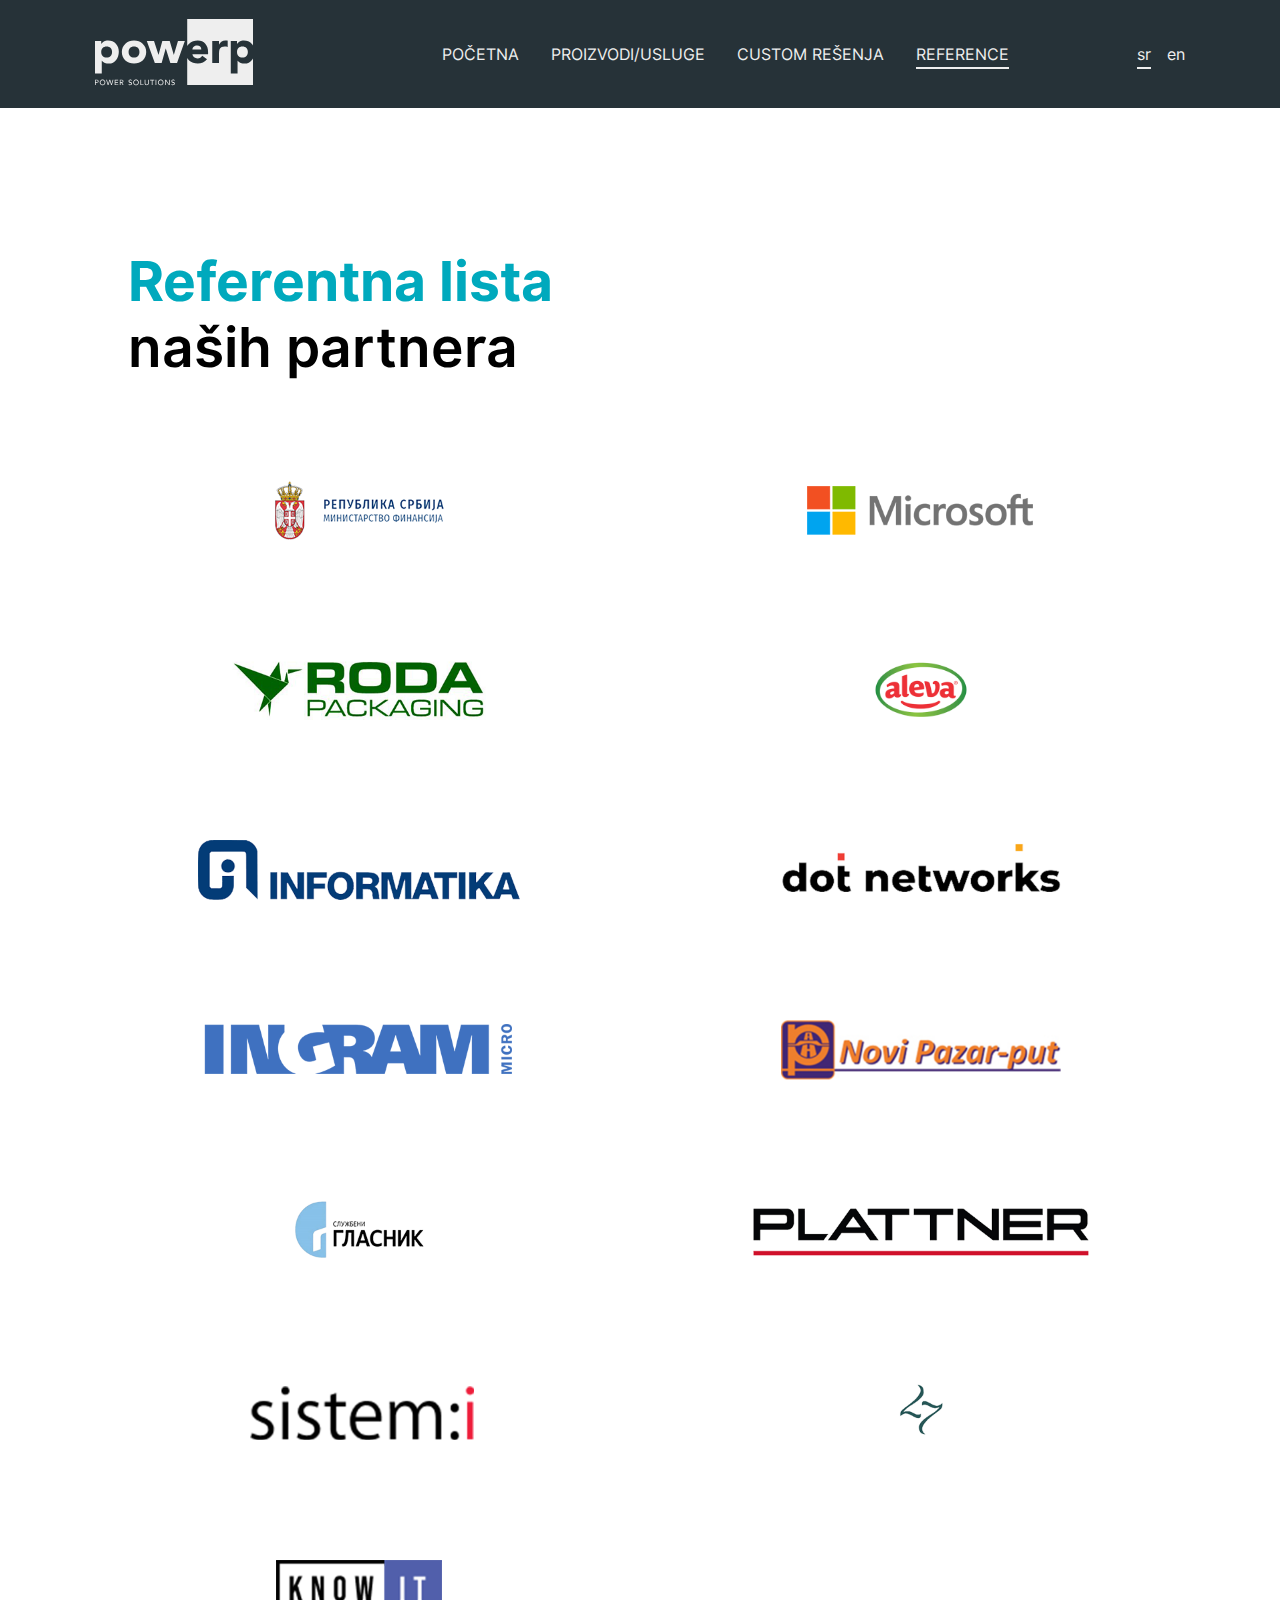
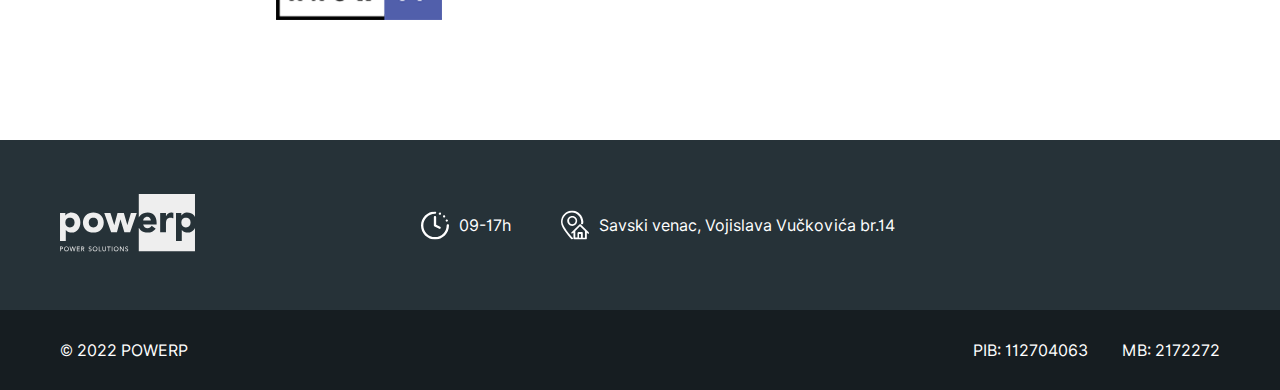
==== commit a29935c9: "More Request Fixes - Done" ====
--- a/clients.html
+++ b/clients.html
@@ -4,7 +4,7 @@
     <meta charset="UTF-8" />
     <meta name="viewport" content="width=device-width, initial-scale=1.0" />
     <title>Reference</title>
-    <link rel="icon" type="image/x-icon" href="assets/images/favicon.ico" />
+    <link rel="icon" type="image/x-icon" href="assets/images/favicon.png" />
     <link rel="stylesheet" href="style/common.css" />
     <link rel="stylesheet" href="style/clients.css" />
     <link rel="stylesheet" href="style/mediaqueries.css" />
@@ -60,82 +60,43 @@
         <h2 class="title"><span>Referentna lista</span> naših partnera</h2>
         <div class="logos-container">
           <div class="logo-image">
-            <img
-              src="assets/images/clients/partner-1-white.png"
-              alt="Partner-1"
-            />
+            <img src="assets/images/clients/partner-1.png" alt="Partner-1" />
           </div>
           <div class="logo-image">
-            <img
-              src="assets/images/clients/partner-2-white.png"
-              alt="Partner-2"
-            />
+            <img src="assets/images/clients/partner-2.png" alt="Partner-2" />
           </div>
           <div class="logo-image">
-            <img
-              src="assets/images/clients/partner-3-white.png"
-              alt="Partner-3"
-            />
+            <img src="assets/images/clients/partner-3.png" alt="Partner-3" />
           </div>
           <div class="logo-image">
-            <img
-              src="assets/images/clients/partner-4-white.png"
-              alt="Partner-4"
-            />
+            <img src="assets/images/clients/partner-4.png" alt="Partner-4" />
           </div>
           <div class="logo-image">
-            <img
-              src="assets/images/clients/partner-5-white.png"
-              alt="Partner-5"
-            />
+            <img src="assets/images/clients/partner-5.png" alt="Partner-5" />
           </div>
           <div class="logo-image">
-            <img
-              src="assets/images/clients/partner-6-white.png"
-              alt="Partner-6"
-            />
+            <img src="assets/images/clients/partner-6.png" alt="Partner-6" />
           </div>
           <div class="logo-image">
-            <img
-              src="assets/images/clients/partner-7-white.png"
-              alt="Partner-7"
-            />
+            <img src="assets/images/clients/partner-7.png" alt="Partner-7" />
           </div>
           <div class="logo-image">
-            <img
-              src="assets/images/clients/partner-8-white.png"
-              alt="Partner-8"
-            />
+            <img src="assets/images/clients/partner-8.png" alt="Partner-8" />
           </div>
           <div class="logo-image">
-            <img
-              src="assets/images/clients/partner-9-white.png"
-              alt="Partner-9"
-            />
+            <img src="assets/images/clients/partner-9.png" alt="Partner-9" />
           </div>
           <div class="logo-image">
-            <img
-              src="assets/images/clients/partner-10-white.png"
-              alt="Partner-10"
-            />
+            <img src="assets/images/clients/partner-10.png" alt="Partner-10" />
           </div>
           <div class="logo-image">
-            <img
-              src="assets/images/clients/partner-11-white.png"
-              alt="Partner-11"
-            />
+            <img src="assets/images/clients/partner-11.png" alt="Partner-11" />
           </div>
           <div class="logo-image">
-            <img
-              src="assets/images/clients/partner-12-white.png"
-              alt="Partner-12"
-            />
+            <img src="assets/images/clients/partner-12.png" alt="Partner-12" />
           </div>
           <div class="logo-image">
-            <img
-              src="assets/images/clients/partner-13-white.png"
-              alt="Partner-13"
-            />
+            <img src="assets/images/clients/partner-13.png" alt="Partner-13" />
           </div>
         </div>
       </div>
